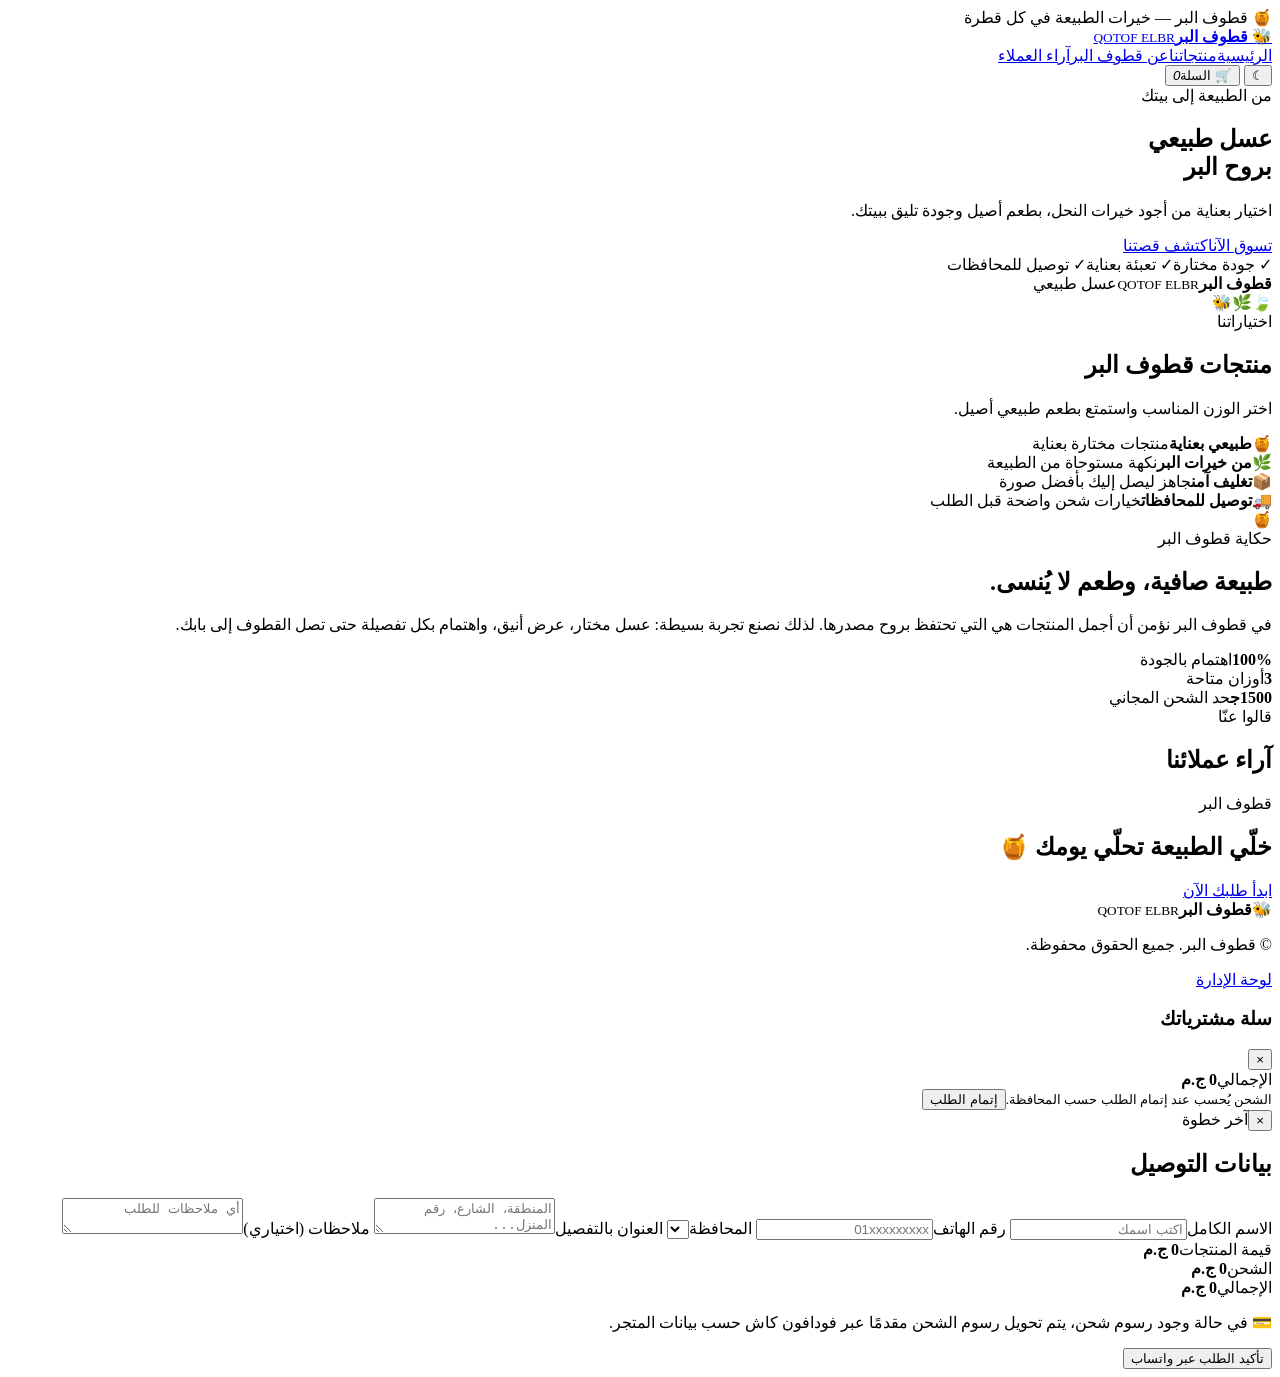
==== index.html @ bb35752a "Create index.html" ====
<!DOCTYPE html>
<html lang="ar" dir="rtl">
<head>
  <meta charset="UTF-8">
  <meta name="viewport" content="width=device-width, initial-scale=1.0">
  <meta name="description" content="قطوف البر - عسل طبيعي ومنتجات النحل">
  <title>قطوف البر | Qotof Elbr</title>
  <link rel="preconnect" href="https://fonts.googleapis.com">
  <link rel="preconnect" href="https://fonts.gstatic.com" crossorigin>
  <link href="https://fonts.googleapis.com/css2?family=Cairo:wght@400;500;600;700;800&family=Playfair+Display:wght@600;700&display=swap" rel="stylesheet">
  <link rel="stylesheet" href="style.css">
</head>
<body>
  <div class="announcement">🍯 قطوف البر — خيرات الطبيعة في كل قطرة</div>

  <header class="header" id="top">
    <div class="container nav">
      <a class="brand" href="#top">
        <span class="brand-mark">🐝</span>
        <span><b>قطوف البر</b><small>QOTOF ELBR</small></span>
      </a>
      <nav class="desktop-nav">
        <a href="#home">الرئيسية</a><a href="#products">منتجاتنا</a><a href="#about">عن قطوف البر</a><a href="#reviews">آراء العملاء</a>
      </nav>
      <div class="nav-actions">
        <button class="icon-btn" id="themeBtn" aria-label="الوضع الليلي">☾</button>
        <button class="cart-btn" id="cartBtn">🛒 <span>السلة</span><em id="cartCount">0</em></button>
      </div>
    </div>
  </header>

  <main>
    <section class="hero" id="home">
      <div class="hero-bg"></div>
      <div class="container hero-content">
        <div class="hero-copy">
          <span class="eyebrow">من الطبيعة إلى بيتك</span>
          <h1>عسل طبيعي<br><strong>بروح البر</strong></h1>
          <p>اختيار بعناية من أجود خيرات النحل، بطعم أصيل وجودة تليق ببيتك.</p>
          <div class="hero-buttons"><a class="btn primary" href="#products">تسوق الآن</a><a class="btn ghost" href="#about">اكتشف قصتنا</a></div>
          <div class="trust-row"><span>✓ جودة مختارة</span><span>✓ تعبئة بعناية</span><span>✓ توصيل للمحافظات</span></div>
        </div>
        <div class="hero-jar" aria-hidden="true">
          <div class="honey-glow"></div><div class="jar"><div class="jar-lid"></div><div class="jar-label"><b>قطوف البر</b><small>QOTOF ELBR</small><span>عسل طبيعي</span></div></div>
          <span class="leaf l1">🍃</span><span class="leaf l2">🌿</span><span class="bee">🐝</span>
        </div>
      </div>
    </section>

    <section class="section" id="products">
      <div class="container">
        <div class="section-head"><div><span class="eyebrow">اختياراتنا</span><h2>منتجات قطوف البر</h2></div><p>اختر الوزن المناسب واستمتع بطعم طبيعي أصيل.</p></div>
        <div class="filters" id="filters"></div>
        <div class="product-grid" id="productGrid"></div>
      </div>
    </section>

    <section class="feature-band">
      <div class="container features">
        <div><b>🍯</b><strong>طبيعي بعناية</strong><span>منتجات مختارة بعناية</span></div>
        <div><b>🌿</b><strong>من خيرات البر</strong><span>نكهة مستوحاة من الطبيعة</span></div>
        <div><b>📦</b><strong>تغليف آمن</strong><span>جاهز ليصل إليك بأفضل صورة</span></div>
        <div><b>🚚</b><strong>توصيل للمحافظات</strong><span>خيارات شحن واضحة قبل الطلب</span></div>
      </div>
    </section>

    <section class="section about" id="about">
      <div class="container about-grid">
        <div class="about-art"><div class="ring"></div><div class="about-honey">🍯</div></div>
        <div><span class="eyebrow">حكاية قطوف البر</span><h2>طبيعة صافية، وطعم لا يُنسى.</h2><p>في قطوف البر نؤمن أن أجمل المنتجات هي التي تحتفظ بروح مصدرها. لذلك نصنع تجربة بسيطة: عسل مختار، عرض أنيق، واهتمام بكل تفصيلة حتى تصل القطوف إلى بابك.</p><div class="stats"><div><b>100%</b><span>اهتمام بالجودة</span></div><div><b>3</b><span>أوزان متاحة</span></div><div><b>1500ج</b><span>حد الشحن المجاني</span></div></div></div>
      </div>
    </section>

    <section class="section reviews" id="reviews">
      <div class="container"><div class="section-head center"><div><span class="eyebrow">قالوا عنّا</span><h2>آراء عملائنا</h2></div></div>
        <div class="review-grid" id="reviewGrid"></div>
      </div>
    </section>

    <section class="cta"><div class="container"><span>قطوف البر</span><h2>خلّي الطبيعة تحلّي يومك 🍯</h2><a class="btn light" href="#products">ابدأ طلبك الآن</a></div></section>
  </main>

  <footer><div class="container footer"><div class="brand"><span class="brand-mark">🐝</span><span><b>قطوف البر</b><small>QOTOF ELBR</small></span></div><p>© <span id="year"></span> قطوف البر. جميع الحقوق محفوظة.</p><a href="admin.html">لوحة الإدارة</a></div></footer>

  <aside class="cart-drawer" id="cartDrawer">
    <div class="drawer-head"><h3>سلة مشترياتك</h3><button id="closeCart">×</button></div>
    <div class="cart-items" id="cartItems"></div>
    <div class="cart-summary"><div><span>الإجمالي</span><b id="subtotal">0 ج.م</b></div><small>الشحن يُحسب عند إتمام الطلب حسب المحافظة.</small><button class="btn primary full" id="checkoutBtn">إتمام الطلب</button></div>
  </aside>
  <div class="overlay" id="overlay"></div>

  <div class="modal" id="checkoutModal">
    <div class="modal-box"><button class="modal-close" id="closeModal">×</button><span class="eyebrow">آخر خطوة</span><h2>بيانات التوصيل</h2>
      <form id="checkoutForm">
        <label>الاسم الكامل<input name="name" required placeholder="اكتب اسمك"></label>
        <label>رقم الهاتف<input name="phone" required inputmode="tel" placeholder="01xxxxxxxxx"></label>
        <label>المحافظة<select name="governorate" id="governorate" required></select></label>
        <label>العنوان بالتفصيل<textarea name="address" required placeholder="المنطقة، الشارع، رقم المنزل..."></textarea></label>
        <label>ملاحظات (اختياري)<textarea name="notes" placeholder="أي ملاحظات للطلب"></textarea></label>
        <div class="checkout-box"><div><span>قيمة المنتجات</span><b id="checkoutSubtotal">0 ج.م</b></div><div><span>الشحن</span><b id="shippingCost">0 ج.م</b></div><div class="total"><span>الإجمالي</span><b id="checkoutTotal">0 ج.م</b></div></div>
        <p class="payment-note">💳 في حالة وجود رسوم شحن، يتم تحويل رسوم الشحن مقدمًا عبر فودافون كاش حسب بيانات المتجر.</p>
        <button class="btn primary full" type="submit">تأكيد الطلب عبر واتساب</button>
      </form>
    </div>
  </div>

  <div class="toast" id="toast"></div>
  <script src="script.js"></script>
</body>
</html>
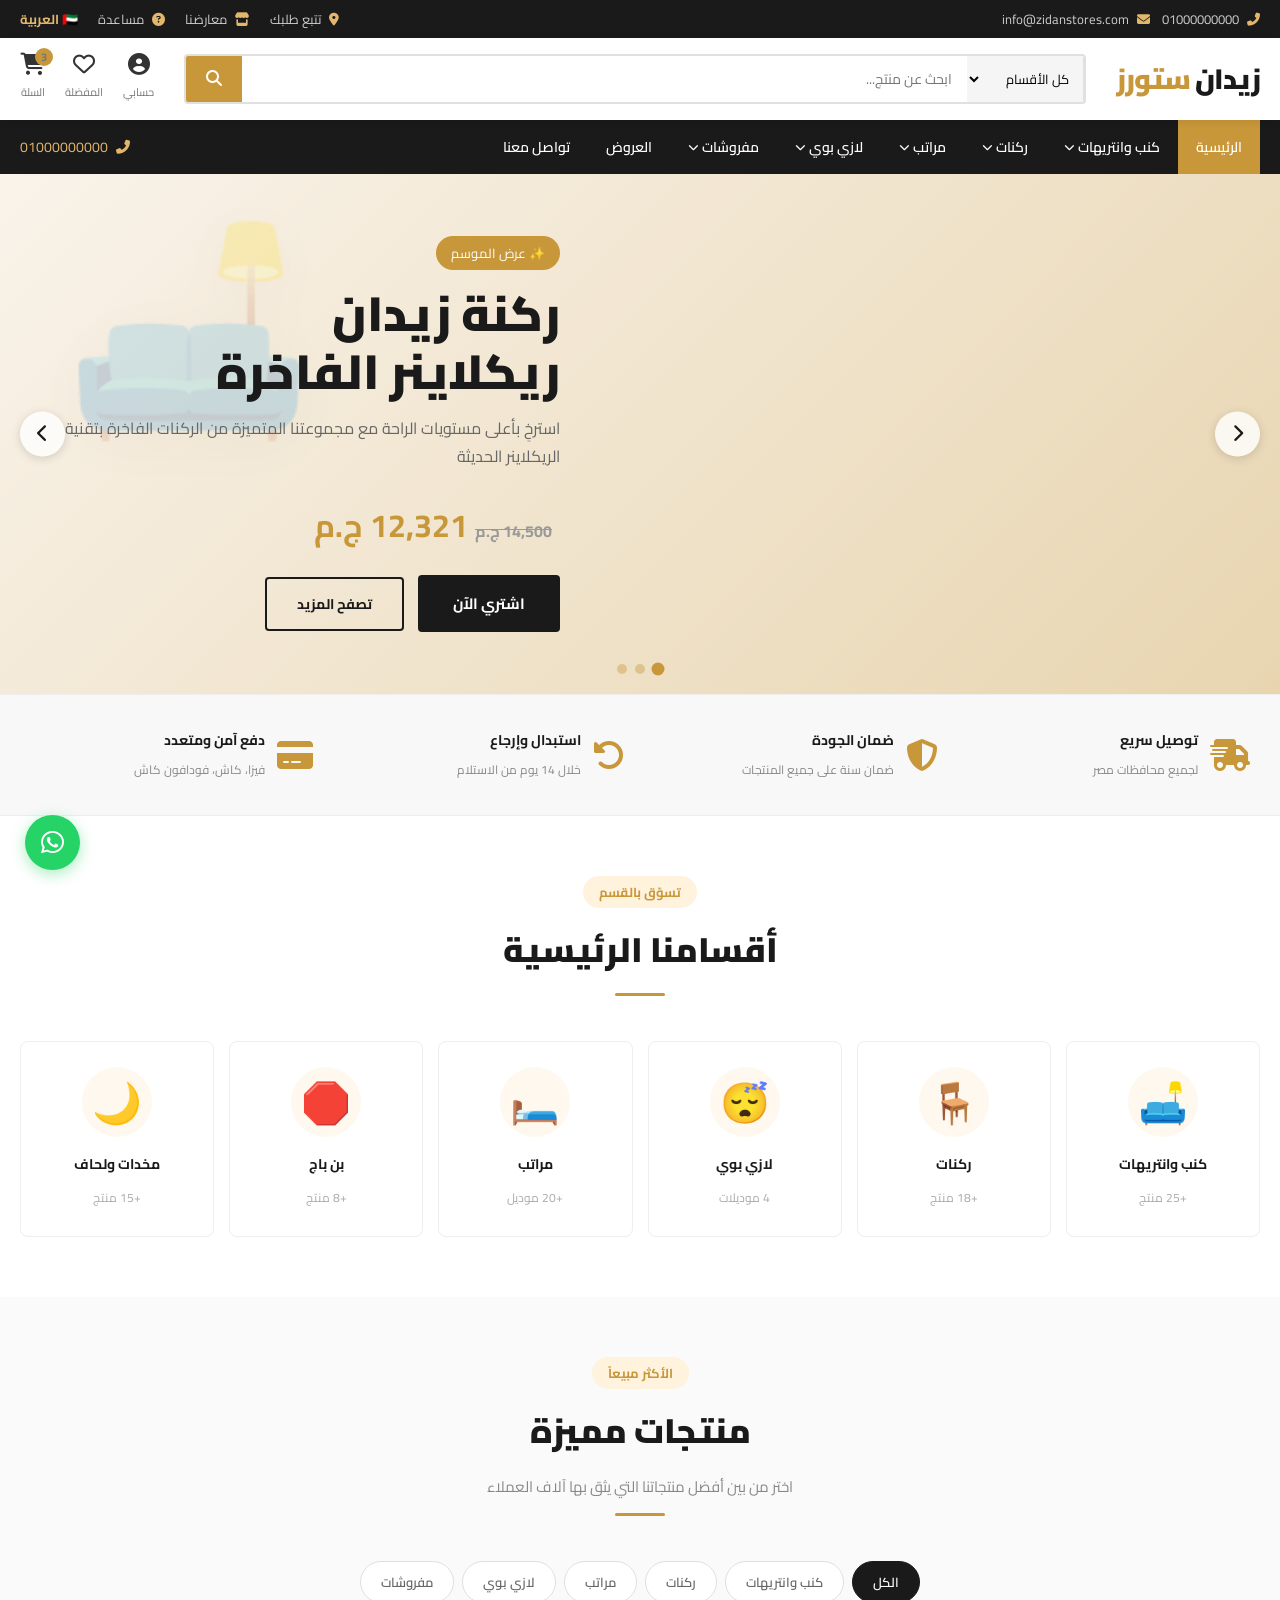
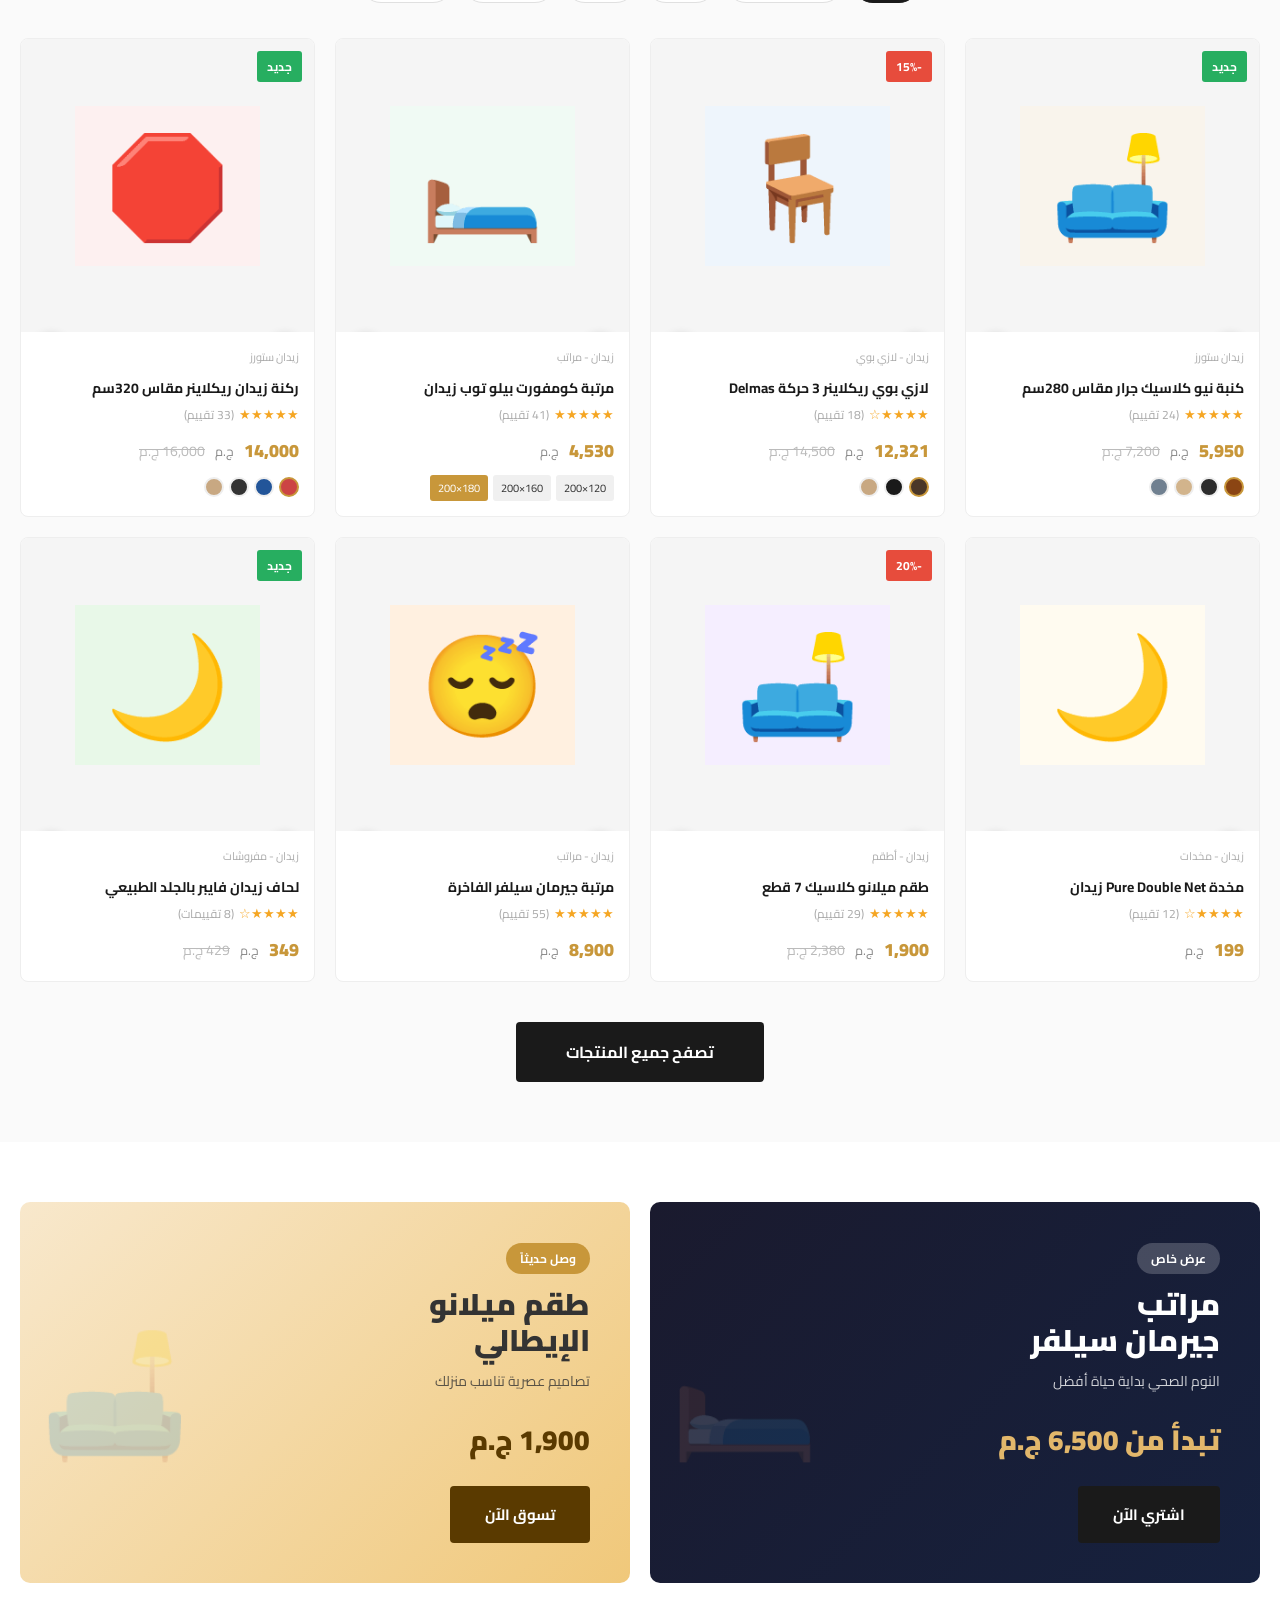
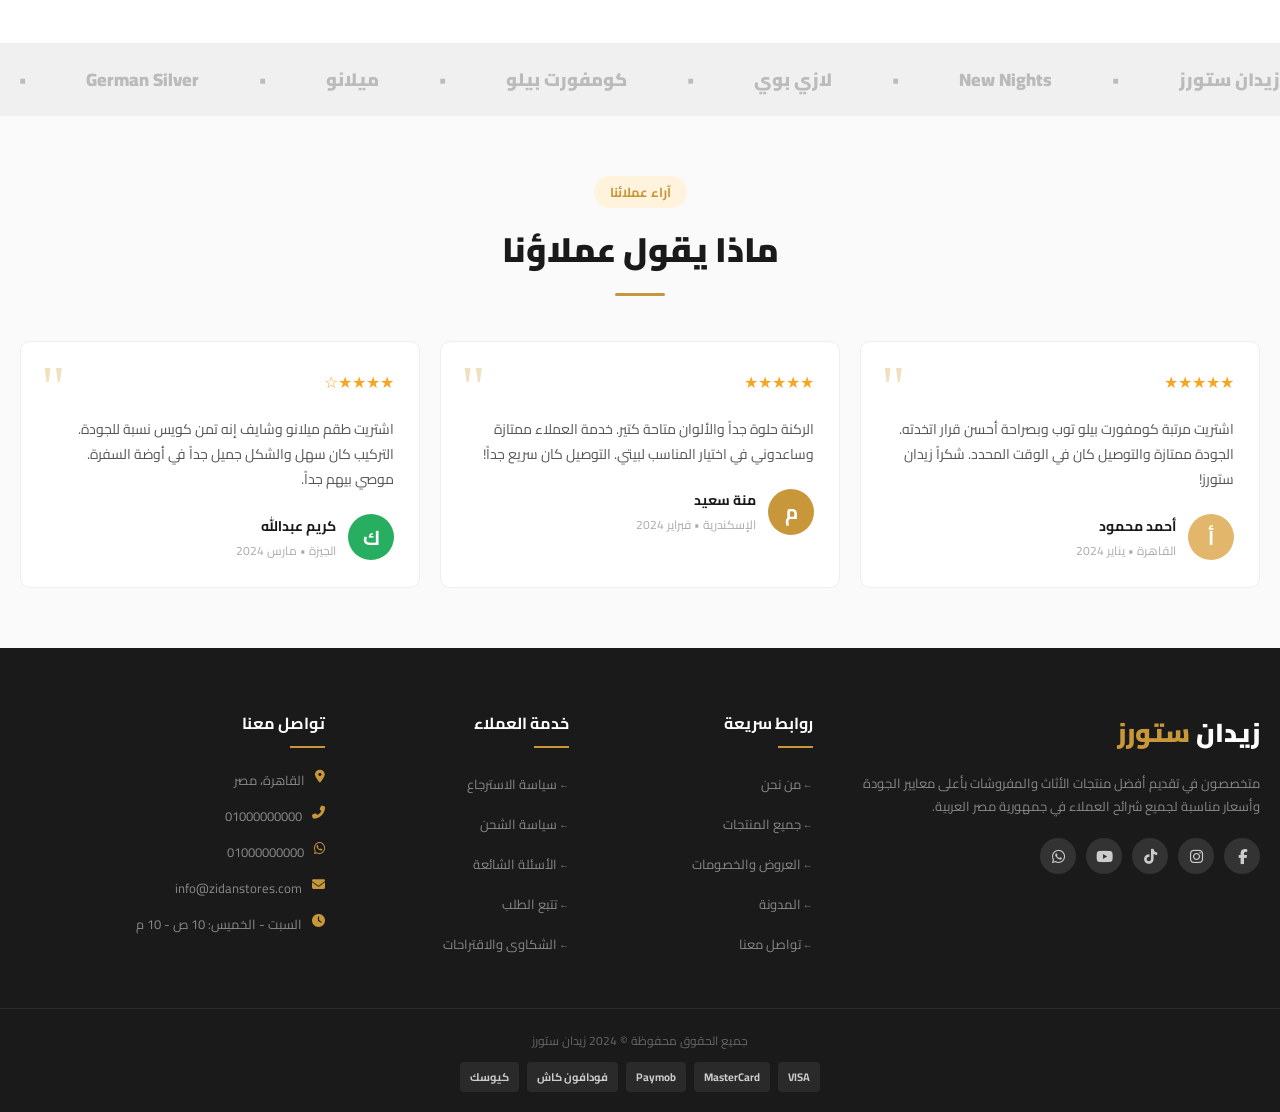
==== commit 1ef3d703: "Update print statement from 'Hello' to 'Goodbye'" ====
--- a/index.html
+++ b/index.html
@@ -3,108 +3,1111 @@
 <head>
   <meta charset="UTF-8">
   <meta name="viewport" content="width=device-width, initial-scale=1.0">
-  <meta name="description" content="قطوف البر - عسل طبيعي ومنتجات النحل">
-  <title>قطوف البر | Qotof Elbr</title>
+  <title>زيدان ستورز | أثاث ومفروشات</title>
   <link rel="preconnect" href="https://fonts.googleapis.com">
-  <link rel="preconnect" href="https://fonts.gstatic.com" crossorigin>
-  <link href="https://fonts.googleapis.com/css2?family=Cairo:wght@400;500;600;700;800&family=Playfair+Display:wght@600;700&display=swap" rel="stylesheet">
-  <link rel="stylesheet" href="style.css">
+  <link href="https://fonts.googleapis.com/css2?family=Cairo:wght@300;400;600;700;900&display=swap" rel="stylesheet">
+  <link rel="stylesheet" href="https://cdnjs.cloudflare.com/ajax/libs/font-awesome/6.4.0/css/all.min.css">
+  <style>
+    *, *::before, *::after { box-sizing: border-box; margin: 0; padding: 0; }
+    body { font-family: 'Cairo', sans-serif; background: #fff; color: #333; direction: rtl; }
+    a { text-decoration: none; color: inherit; }
+    img { max-width: 100%; }
+
+    /* ===== TOP BAR ===== */
+    .top-bar {
+      background: #1a1a1a;
+      color: #ccc;
+      font-size: 13px;
+      padding: 7px 0;
+    }
+    .top-bar .container {
+      max-width: 1280px; margin: 0 auto; padding: 0 20px;
+      display: flex; justify-content: space-between; align-items: center;
+    }
+    .top-bar i { margin-left: 5px; color: #e2b76b; }
+    .top-bar a { color: #ccc; }
+    .top-bar a:hover { color: #e2b76b; }
+    .top-bar-right { display: flex; gap: 20px; align-items: center; }
+
+    /* ===== HEADER ===== */
+    header {
+      background: #fff;
+      box-shadow: 0 2px 8px rgba(0,0,0,0.08);
+      position: sticky; top: 0; z-index: 1000;
+    }
+    .header-inner {
+      max-width: 1280px; margin: 0 auto; padding: 15px 20px;
+      display: flex; align-items: center; gap: 30px;
+    }
+    .logo { flex-shrink: 0; }
+    .logo h1 {
+      font-size: 28px; font-weight: 900; color: #1a1a1a;
+      letter-spacing: -1px;
+    }
+    .logo span { color: #c8973a; }
+    .search-bar { flex: 1; }
+    .search-bar form {
+      display: flex; border: 2px solid #e0e0e0; border-radius: 4px; overflow: hidden;
+    }
+    .search-bar input {
+      flex: 1; padding: 10px 15px; font-family: 'Cairo', sans-serif;
+      font-size: 14px; border: none; outline: none;
+    }
+    .search-bar select {
+      padding: 10px; border: none; border-right: 1px solid #e0e0e0;
+      background: #f5f5f5; font-family: 'Cairo', sans-serif; font-size: 13px;
+      cursor: pointer; outline: none;
+    }
+    .search-bar button {
+      background: #c8973a; color: #fff; border: none; padding: 10px 20px;
+      cursor: pointer; font-size: 16px;
+    }
+    .header-actions { display: flex; gap: 20px; align-items: center; flex-shrink: 0; }
+    .header-action { text-align: center; cursor: pointer; position: relative; }
+    .header-action i { font-size: 22px; color: #333; display: block; }
+    .header-action span { font-size: 11px; color: #777; }
+    .cart-badge {
+      position: absolute; top: -5px; right: -8px;
+      background: #c8973a; color: #fff;
+      width: 18px; height: 18px; border-radius: 50%;
+      font-size: 10px; font-weight: 700;
+      display: flex; align-items: center; justify-content: center;
+    }
+
+    /* ===== NAV ===== */
+    nav {
+      background: #1a1a1a;
+    }
+    .nav-inner {
+      max-width: 1280px; margin: 0 auto; padding: 0 20px;
+      display: flex; align-items: center;
+    }
+    nav ul { list-style: none; display: flex; }
+    nav ul li { position: relative; }
+    nav ul li a {
+      display: block; padding: 14px 18px; color: #fff;
+      font-size: 14px; font-weight: 600; white-space: nowrap;
+      transition: background 0.2s;
+    }
+    nav ul li a:hover, nav ul li.active a { background: #c8973a; }
+    nav ul li .dropdown {
+      display: none; position: absolute; top: 100%; right: 0;
+      background: #fff; min-width: 200px;
+      box-shadow: 0 5px 20px rgba(0,0,0,0.12); z-index: 100;
+    }
+    nav ul li:hover .dropdown { display: block; }
+    nav ul li .dropdown li a {
+      color: #333; padding: 10px 18px; font-weight: 500;
+      border-bottom: 1px solid #f0f0f0;
+    }
+    nav ul li .dropdown li a:hover { background: #fff8ee; color: #c8973a; }
+    .nav-phone { margin-right: auto; color: #e2b76b; display: flex; align-items: center; gap: 8px; font-size: 14px; }
+
+    /* ===== HERO SLIDER ===== */
+    .hero-slider { position: relative; overflow: hidden; }
+    .slide {
+      display: none;
+      position: relative; min-height: 520px;
+      align-items: center; justify-content: flex-end;
+      padding: 60px;
+    }
+    .slide.active { display: flex; }
+    .slide-1 { background: linear-gradient(135deg, #f9f3ea 0%, #e8d5b0 100%); }
+    .slide-2 { background: linear-gradient(135deg, #e8f0f9 0%, #c5d8f0 100%); }
+    .slide-3 { background: linear-gradient(135deg, #f0ece8 0%, #e0d0c0 100%); }
+    .slide-content { max-width: 500px; z-index: 2; }
+    .slide-badge {
+      display: inline-block; background: #c8973a; color: #fff;
+      padding: 5px 15px; border-radius: 20px; font-size: 13px; margin-bottom: 15px;
+    }
+    .slide-content h2 { font-size: 48px; font-weight: 900; line-height: 1.2; margin-bottom: 15px; color: #1a1a1a; }
+    .slide-content p { font-size: 16px; color: #666; margin-bottom: 25px; line-height: 1.7; }
+    .slide-price { font-size: 32px; font-weight: 700; color: #c8973a; margin-bottom: 20px; }
+    .slide-price small { font-size: 16px; color: #999; margin-right: 8px; text-decoration: line-through; }
+    .btn-primary {
+      display: inline-block; background: #1a1a1a; color: #fff;
+      padding: 14px 35px; font-family: 'Cairo', sans-serif;
+      font-size: 15px; font-weight: 700; border-radius: 4px;
+      transition: background 0.2s; cursor: pointer; border: none;
+    }
+    .btn-primary:hover { background: #c8973a; }
+    .btn-outline {
+      display: inline-block; border: 2px solid #1a1a1a; color: #1a1a1a;
+      padding: 12px 30px; font-family: 'Cairo', sans-serif;
+      font-size: 14px; font-weight: 700; border-radius: 4px;
+      transition: all 0.2s; margin-right: 10px;
+    }
+    .btn-outline:hover { background: #1a1a1a; color: #fff; }
+    .slide-img {
+      position: absolute; left: 5%; bottom: 0;
+      height: 90%; object-fit: contain;
+      filter: drop-shadow(0 10px 30px rgba(0,0,0,0.15));
+    }
+    .slider-dots {
+      position: absolute; bottom: 20px; left: 50%;
+      transform: translateX(-50%); display: flex; gap: 8px;
+    }
+    .dot {
+      width: 10px; height: 10px; border-radius: 50%;
+      background: rgba(200,151,58,0.4); cursor: pointer; transition: 0.2s;
+    }
+    .dot.active { background: #c8973a; transform: scale(1.3); }
+    .slider-arrow {
+      position: absolute; top: 50%; transform: translateY(-50%);
+      background: rgba(255,255,255,0.8); border: none; width: 45px; height: 45px;
+      border-radius: 50%; cursor: pointer; font-size: 18px; color: #1a1a1a;
+      box-shadow: 0 2px 10px rgba(0,0,0,0.15); transition: 0.2s; z-index: 10;
+    }
+    .slider-arrow:hover { background: #c8973a; color: #fff; }
+    .slider-prev { right: 20px; }
+    .slider-next { left: 20px; }
+
+    /* ===== FEATURES BAR ===== */
+    .features-bar { background: #f8f8f8; border-top: 1px solid #eee; border-bottom: 1px solid #eee; }
+    .features-inner {
+      max-width: 1280px; margin: 0 auto; padding: 20px;
+      display: grid; grid-template-columns: repeat(4, 1fr); gap: 10px;
+    }
+    .feature-item { display: flex; align-items: center; gap: 12px; padding: 10px; }
+    .feature-icon { font-size: 32px; color: #c8973a; }
+    .feature-text strong { display: block; font-size: 14px; color: #1a1a1a; }
+    .feature-text span { font-size: 12px; color: #888; }
+
+    /* ===== SECTION ===== */
+    .section { padding: 60px 0; }
+    .section-alt { background: #fafafa; }
+    .container { max-width: 1280px; margin: 0 auto; padding: 0 20px; }
+    .section-title { text-align: center; margin-bottom: 45px; }
+    .section-title .tag {
+      display: inline-block; background: #fff3dd; color: #c8973a;
+      padding: 4px 16px; border-radius: 20px; font-size: 13px;
+      font-weight: 700; margin-bottom: 10px;
+    }
+    .section-title h2 { font-size: 34px; font-weight: 900; color: #1a1a1a; margin-bottom: 10px; }
+    .section-title p { font-size: 15px; color: #888; max-width: 500px; margin: 0 auto; }
+    .section-divider {
+      width: 50px; height: 3px; background: #c8973a;
+      margin: 12px auto 0; border-radius: 2px;
+    }
+
+    /* ===== CATEGORIES ===== */
+    .cats-grid {
+      display: grid;
+      grid-template-columns: repeat(6, 1fr);
+      gap: 15px;
+    }
+    .cat-card {
+      background: #fff; border: 1px solid #eee; border-radius: 8px;
+      padding: 25px 15px; text-align: center; cursor: pointer;
+      transition: all 0.25s; position: relative; overflow: hidden;
+    }
+    .cat-card::before {
+      content: ''; position: absolute; bottom: 0; left: 0; right: 0;
+      height: 3px; background: #c8973a; transform: scaleX(0); transition: 0.3s;
+    }
+    .cat-card:hover { box-shadow: 0 5px 20px rgba(0,0,0,0.1); transform: translateY(-3px); }
+    .cat-card:hover::before { transform: scaleX(1); }
+    .cat-icon {
+      font-size: 40px; margin-bottom: 12px;
+      width: 70px; height: 70px; border-radius: 50%;
+      background: #fff8ee; display: flex; align-items: center;
+      justify-content: center; margin: 0 auto 14px;
+    }
+    .cat-card h3 { font-size: 14px; font-weight: 700; color: #1a1a1a; margin-bottom: 4px; }
+    .cat-card span { font-size: 12px; color: #aaa; }
+
+    /* ===== PRODUCTS GRID ===== */
+    .products-grid { display: grid; grid-template-columns: repeat(4, 1fr); gap: 20px; }
+    .product-card {
+      background: #fff; border: 1px solid #eee; border-radius: 8px;
+      overflow: hidden; transition: box-shadow 0.25s; position: relative;
+    }
+    .product-card:hover { box-shadow: 0 8px 25px rgba(0,0,0,0.1); }
+    .product-img {
+      position: relative; background: #f5f5f5; overflow: hidden;
+      aspect-ratio: 1; display: flex; align-items: center; justify-content: center;
+    }
+    .product-img img { width: 100%; height: 100%; object-fit: cover; transition: transform 0.4s; }
+    .product-card:hover .product-img img { transform: scale(1.05); }
+    .product-actions {
+      position: absolute; bottom: -50px; left: 0; right: 0;
+      display: flex; justify-content: center; gap: 8px; padding: 10px;
+      transition: bottom 0.3s;
+    }
+    .product-card:hover .product-actions { bottom: 0; }
+    .action-btn {
+      background: #fff; border: none; width: 38px; height: 38px;
+      border-radius: 50%; cursor: pointer; font-size: 14px; color: #333;
+      box-shadow: 0 2px 8px rgba(0,0,0,0.15); transition: 0.2s;
+      display: flex; align-items: center; justify-content: center;
+    }
+    .action-btn:hover { background: #c8973a; color: #fff; }
+    .add-to-cart-btn {
+      background: #1a1a1a; color: #fff; border: none; border-radius: 4px;
+      padding: 8px 20px; font-family: 'Cairo', sans-serif; font-size: 13px;
+      font-weight: 600; cursor: pointer; flex: 1; max-width: 180px;
+      transition: background 0.2s;
+    }
+    .add-to-cart-btn:hover { background: #c8973a; }
+    .badge {
+      position: absolute; top: 12px; right: 12px;
+      padding: 4px 10px; border-radius: 3px; font-size: 12px; font-weight: 700; z-index: 1;
+    }
+    .badge-sale { background: #e74c3c; color: #fff; }
+    .badge-new { background: #27ae60; color: #fff; }
+    .product-info { padding: 15px; }
+    .product-brand { font-size: 11px; color: #aaa; text-transform: uppercase; margin-bottom: 5px; }
+    .product-name { font-size: 14px; font-weight: 700; color: #1a1a1a; margin-bottom: 8px; line-height: 1.5; }
+    .product-name:hover { color: #c8973a; }
+    .product-rating { display: flex; align-items: center; gap: 5px; margin-bottom: 8px; }
+    .stars { color: #f5a623; font-size: 13px; }
+    .review-count { font-size: 12px; color: #aaa; }
+    .product-price { display: flex; align-items: center; gap: 10px; }
+    .price-current { font-size: 18px; font-weight: 900; color: #c8973a; }
+    .price-old { font-size: 14px; color: #bbb; text-decoration: line-through; }
+    .price-egp { font-size: 13px; color: #888; }
+    .product-swatches { display: flex; gap: 5px; margin-top: 10px; }
+    .swatch {
+      width: 20px; height: 20px; border-radius: 50%; border: 2px solid #eee;
+      cursor: pointer; transition: border-color 0.2s;
+    }
+    .swatch:hover, .swatch.active { border-color: #c8973a; }
+
+    /* ===== FILTER TABS ===== */
+    .filter-tabs { display: flex; justify-content: center; gap: 8px; margin-bottom: 35px; flex-wrap: wrap; }
+    .filter-tab {
+      padding: 8px 20px; border: 1px solid #e0e0e0; border-radius: 25px;
+      font-family: 'Cairo', sans-serif; font-size: 13px; font-weight: 600;
+      cursor: pointer; background: #fff; color: #666; transition: all 0.2s;
+    }
+    .filter-tab:hover, .filter-tab.active { background: #1a1a1a; color: #fff; border-color: #1a1a1a; }
+
+    /* ===== PROMO BANNERS ===== */
+    .promo-grid { display: grid; grid-template-columns: 1fr 1fr; gap: 20px; }
+    .promo-banner {
+      border-radius: 10px; overflow: hidden; position: relative;
+      min-height: 260px; display: flex; align-items: center; padding: 40px;
+      cursor: pointer;
+    }
+    .promo-1 { background: linear-gradient(135deg, #1a1a2e 0%, #16213e 100%); color: #fff; }
+    .promo-2 { background: linear-gradient(135deg, #f8e8cc 0%, #f0c87a 100%); }
+    .promo-badge {
+      background: #c8973a; color: #fff;
+      display: inline-block; padding: 4px 14px; border-radius: 20px;
+      font-size: 12px; font-weight: 700; margin-bottom: 12px;
+    }
+    .promo-1 .promo-badge { background: rgba(255,255,255,0.2); }
+    .promo-banner h3 { font-size: 30px; font-weight: 900; margin-bottom: 10px; line-height: 1.2; }
+    .promo-banner p { font-size: 14px; opacity: 0.8; margin-bottom: 20px; }
+    .promo-price { font-size: 28px; font-weight: 900; color: #c8973a; margin-bottom: 20px; }
+    .promo-1 .promo-price { color: #e2b76b; }
+    .promo-img {
+      position: absolute; left: 20px; bottom: 0;
+      height: 85%; object-fit: contain;
+      filter: drop-shadow(0 5px 15px rgba(0,0,0,0.2));
+    }
+
+    /* ===== MARQUEE ===== */
+    .brand-bar { background: #f0f0f0; padding: 20px 0; overflow: hidden; }
+    .brand-track { display: flex; gap: 60px; animation: scroll 20s linear infinite; }
+    .brand-item { font-size: 18px; font-weight: 900; color: #bbb; white-space: nowrap; }
+    @keyframes scroll { from { transform: translateX(0); } to { transform: translateX(-50%); } }
+
+    /* ===== TESTIMONIALS ===== */
+    .testi-grid { display: grid; grid-template-columns: repeat(3, 1fr); gap: 20px; }
+    .testi-card {
+      background: #fff; border: 1px solid #eee; border-radius: 10px;
+      padding: 25px; position: relative;
+    }
+    .testi-card::before {
+      content: '"'; font-size: 60px; line-height: 1; color: #f0e0c0;
+      position: absolute; top: 15px; left: 20px; font-family: serif;
+    }
+    .testi-text { font-size: 14px; color: #555; line-height: 1.8; margin-bottom: 20px; margin-top: 20px; }
+    .testi-author { display: flex; align-items: center; gap: 12px; }
+    .testi-avatar {
+      width: 46px; height: 46px; border-radius: 50%;
+      background: #e2b76b; display: flex; align-items: center;
+      justify-content: center; font-size: 20px; font-weight: 700; color: #fff;
+    }
+    .testi-name { font-size: 14px; font-weight: 700; color: #1a1a1a; }
+    .testi-date { font-size: 12px; color: #aaa; }
+
+    /* ===== FOOTER ===== */
+    footer { background: #1a1a1a; color: #ccc; padding: 60px 0 0; }
+    .footer-grid {
+      display: grid; grid-template-columns: 2fr 1fr 1fr 1.5fr; gap: 40px;
+      max-width: 1280px; margin: 0 auto; padding: 0 20px 40px;
+    }
+    .footer-logo h2 { font-size: 26px; font-weight: 900; color: #fff; margin-bottom: 15px; }
+    .footer-logo span { color: #c8973a; }
+    .footer-logo p { font-size: 13px; line-height: 1.8; color: #888; margin-bottom: 20px; }
+    .social-links { display: flex; gap: 10px; }
+    .social-link {
+      width: 36px; height: 36px; border-radius: 50%; background: #333;
+      display: flex; align-items: center; justify-content: center;
+      color: #ccc; font-size: 15px; transition: 0.2s;
+    }
+    .social-link:hover { background: #c8973a; color: #fff; }
+    footer h3 { font-size: 16px; font-weight: 700; color: #fff; margin-bottom: 20px; position: relative; padding-bottom: 10px; }
+    footer h3::after {
+      content: ''; position: absolute; bottom: 0; right: 0;
+      width: 35px; height: 2px; background: #c8973a;
+    }
+    footer ul { list-style: none; }
+    footer ul li { margin-bottom: 10px; }
+    footer ul li a { color: #888; font-size: 13px; transition: 0.2s; }
+    footer ul li a:hover { color: #c8973a; padding-right: 5px; }
+    footer ul li a::before { content: '← '; font-size: 10px; }
+    .footer-contact li { display: flex; gap: 10px; font-size: 13px; color: #888; margin-bottom: 12px; align-items: flex-start; }
+    .footer-contact li i { color: #c8973a; margin-top: 2px; }
+    .footer-contact li::before { display: none; }
+    .footer-bottom {
+      border-top: 1px solid #2a2a2a; padding: 20px;
+      text-align: center; font-size: 12px; color: #666;
+      max-width: 1280px; margin: 0 auto;
+    }
+    .payment-icons { display: flex; gap: 8px; justify-content: center; margin-top: 10px; }
+    .payment-icon {
+      background: #2a2a2a; border-radius: 4px; padding: 5px 10px;
+      font-size: 11px; font-weight: 700; color: #ccc;
+    }
+
+    /* ===== WHATSAPP BTN ===== */
+    .whatsapp-float {
+      position: fixed; bottom: 30px; left: 25px;
+      background: #25d366; color: #fff; width: 55px; height: 55px;
+      border-radius: 50%; display: flex; align-items: center; justify-content: center;
+      font-size: 26px; box-shadow: 0 4px 15px rgba(37,211,102,0.4);
+      z-index: 999; animation: pulse 2s infinite;
+    }
+    @keyframes pulse { 0%,100% { box-shadow: 0 4px 15px rgba(37,211,102,0.4); } 50% { box-shadow: 0 4px 25px rgba(37,211,102,0.7); } }
+
+    /* ===== RESPONSIVE ===== */
+    @media (max-width: 900px) {
+      .cats-grid { grid-template-columns: repeat(3, 1fr); }
+      .products-grid { grid-template-columns: repeat(2, 1fr); }
+      .promo-grid { grid-template-columns: 1fr; }
+      .features-inner { grid-template-columns: repeat(2, 1fr); }
+      .testi-grid { grid-template-columns: 1fr; }
+      .footer-grid { grid-template-columns: 1fr 1fr; }
+      .slide-content h2 { font-size: 30px; }
+      .slide-img { display: none; }
+      nav ul li a { padding: 12px 10px; font-size: 13px; }
+    }
+  </style>
 </head>
 <body>
-  <div class="announcement">🍯 قطوف البر — خيرات الطبيعة في كل قطرة</div>
-
-  <header class="header" id="top">
-    <div class="container nav">
-      <a class="brand" href="#top">
-        <span class="brand-mark">🐝</span>
-        <span><b>قطوف البر</b><small>QOTOF ELBR</small></span>
+
+<!-- TOP BAR -->
+<div class="top-bar">
+  <div class="container">
+    <div>
+      <i class="fas fa-phone-alt"></i> 01000000000 &nbsp;&nbsp;
+      <i class="fas fa-envelope"></i> info@zidanstores.com
+    </div>
+    <div class="top-bar-right">
+      <a href="#"><i class="fas fa-map-marker-alt"></i> تتبع طلبك</a>
+      <a href="#"><i class="fas fa-store"></i> معارضنا</a>
+      <a href="#"><i class="fas fa-question-circle"></i> مساعدة</a>
+      <a href="#" style="color:#e2b76b;font-weight:700;">🇦🇪 العربية</a>
+    </div>
+  </div>
+</div>
+
+<!-- HEADER -->
+<header>
+  <div class="header-inner">
+    <div class="logo">
+      <a href="index.html">
+        <h1>زيدان <span>ستورز</span></h1>
       </a>
-      <nav class="desktop-nav">
-        <a href="#home">الرئيسية</a><a href="#products">منتجاتنا</a><a href="#about">عن قطوف البر</a><a href="#reviews">آراء العملاء</a>
-      </nav>
-      <div class="nav-actions">
-        <button class="icon-btn" id="themeBtn" aria-label="الوضع الليلي">☾</button>
-        <button class="cart-btn" id="cartBtn">🛒 <span>السلة</span><em id="cartCount">0</em></button>
-      </div>
-    </div>
-  </header>
-
-  <main>
-    <section class="hero" id="home">
-      <div class="hero-bg"></div>
-      <div class="container hero-content">
-        <div class="hero-copy">
-          <span class="eyebrow">من الطبيعة إلى بيتك</span>
-          <h1>عسل طبيعي<br><strong>بروح البر</strong></h1>
-          <p>اختيار بعناية من أجود خيرات النحل، بطعم أصيل وجودة تليق ببيتك.</p>
-          <div class="hero-buttons"><a class="btn primary" href="#products">تسوق الآن</a><a class="btn ghost" href="#about">اكتشف قصتنا</a></div>
-          <div class="trust-row"><span>✓ جودة مختارة</span><span>✓ تعبئة بعناية</span><span>✓ توصيل للمحافظات</span></div>
-        </div>
-        <div class="hero-jar" aria-hidden="true">
-          <div class="honey-glow"></div><div class="jar"><div class="jar-lid"></div><div class="jar-label"><b>قطوف البر</b><small>QOTOF ELBR</small><span>عسل طبيعي</span></div></div>
-          <span class="leaf l1">🍃</span><span class="leaf l2">🌿</span><span class="bee">🐝</span>
-        </div>
-      </div>
-    </section>
-
-    <section class="section" id="products">
-      <div class="container">
-        <div class="section-head"><div><span class="eyebrow">اختياراتنا</span><h2>منتجات قطوف البر</h2></div><p>اختر الوزن المناسب واستمتع بطعم طبيعي أصيل.</p></div>
-        <div class="filters" id="filters"></div>
-        <div class="product-grid" id="productGrid"></div>
-      </div>
-    </section>
-
-    <section class="feature-band">
-      <div class="container features">
-        <div><b>🍯</b><strong>طبيعي بعناية</strong><span>منتجات مختارة بعناية</span></div>
-        <div><b>🌿</b><strong>من خيرات البر</strong><span>نكهة مستوحاة من الطبيعة</span></div>
-        <div><b>📦</b><strong>تغليف آمن</strong><span>جاهز ليصل إليك بأفضل صورة</span></div>
-        <div><b>🚚</b><strong>توصيل للمحافظات</strong><span>خيارات شحن واضحة قبل الطلب</span></div>
-      </div>
-    </section>
-
-    <section class="section about" id="about">
-      <div class="container about-grid">
-        <div class="about-art"><div class="ring"></div><div class="about-honey">🍯</div></div>
-        <div><span class="eyebrow">حكاية قطوف البر</span><h2>طبيعة صافية، وطعم لا يُنسى.</h2><p>في قطوف البر نؤمن أن أجمل المنتجات هي التي تحتفظ بروح مصدرها. لذلك نصنع تجربة بسيطة: عسل مختار، عرض أنيق، واهتمام بكل تفصيلة حتى تصل القطوف إلى بابك.</p><div class="stats"><div><b>100%</b><span>اهتمام بالجودة</span></div><div><b>3</b><span>أوزان متاحة</span></div><div><b>1500ج</b><span>حد الشحن المجاني</span></div></div></div>
-      </div>
-    </section>
-
-    <section class="section reviews" id="reviews">
-      <div class="container"><div class="section-head center"><div><span class="eyebrow">قالوا عنّا</span><h2>آراء عملائنا</h2></div></div>
-        <div class="review-grid" id="reviewGrid"></div>
-      </div>
-    </section>
-
-    <section class="cta"><div class="container"><span>قطوف البر</span><h2>خلّي الطبيعة تحلّي يومك 🍯</h2><a class="btn light" href="#products">ابدأ طلبك الآن</a></div></section>
-  </main>
-
-  <footer><div class="container footer"><div class="brand"><span class="brand-mark">🐝</span><span><b>قطوف البر</b><small>QOTOF ELBR</small></span></div><p>© <span id="year"></span> قطوف البر. جميع الحقوق محفوظة.</p><a href="admin.html">لوحة الإدارة</a></div></footer>
-
-  <aside class="cart-drawer" id="cartDrawer">
-    <div class="drawer-head"><h3>سلة مشترياتك</h3><button id="closeCart">×</button></div>
-    <div class="cart-items" id="cartItems"></div>
-    <div class="cart-summary"><div><span>الإجمالي</span><b id="subtotal">0 ج.م</b></div><small>الشحن يُحسب عند إتمام الطلب حسب المحافظة.</small><button class="btn primary full" id="checkoutBtn">إتمام الطلب</button></div>
-  </aside>
-  <div class="overlay" id="overlay"></div>
-
-  <div class="modal" id="checkoutModal">
-    <div class="modal-box"><button class="modal-close" id="closeModal">×</button><span class="eyebrow">آخر خطوة</span><h2>بيانات التوصيل</h2>
-      <form id="checkoutForm">
-        <label>الاسم الكامل<input name="name" required placeholder="اكتب اسمك"></label>
-        <label>رقم الهاتف<input name="phone" required inputmode="tel" placeholder="01xxxxxxxxx"></label>
-        <label>المحافظة<select name="governorate" id="governorate" required></select></label>
-        <label>العنوان بالتفصيل<textarea name="address" required placeholder="المنطقة، الشارع، رقم المنزل..."></textarea></label>
-        <label>ملاحظات (اختياري)<textarea name="notes" placeholder="أي ملاحظات للطلب"></textarea></label>
-        <div class="checkout-box"><div><span>قيمة المنتجات</span><b id="checkoutSubtotal">0 ج.م</b></div><div><span>الشحن</span><b id="shippingCost">0 ج.م</b></div><div class="total"><span>الإجمالي</span><b id="checkoutTotal">0 ج.م</b></div></div>
-        <p class="payment-note">💳 في حالة وجود رسوم شحن، يتم تحويل رسوم الشحن مقدمًا عبر فودافون كاش حسب بيانات المتجر.</p>
-        <button class="btn primary full" type="submit">تأكيد الطلب عبر واتساب</button>
+    </div>
+    <div class="search-bar">
+      <form>
+        <select>
+          <option>كل الأقسام</option>
+          <option>كنب وانتريهات</option>
+          <option>مراتب</option>
+          <option>ركنات</option>
+          <option>لازي بوي</option>
+          <option>بن باج</option>
+          <option>مخدات ولحاف</option>
+        </select>
+        <input type="text" placeholder="ابحث عن منتج...">
+        <button type="submit"><i class="fas fa-search"></i></button>
       </form>
     </div>
-  </div>
-
-  <div class="toast" id="toast"></div>
-  <script src="script.js"></script>
+    <div class="header-actions">
+      <div class="header-action" onclick="location.href='#'">
+        <i class="fas fa-user-circle"></i>
+        <span>حسابي</span>
+      </div>
+      <div class="header-action" onclick="location.href='#'">
+        <i class="far fa-heart"></i>
+        <span>المفضلة</span>
+      </div>
+      <div class="header-action" onclick="location.href='#'">
+        <i class="fas fa-shopping-cart"></i>
+        <span>السلة</span>
+        <span class="cart-badge">3</span>
+      </div>
+    </div>
+  </div>
+</header>
+
+<!-- NAV -->
+<nav>
+  <div class="nav-inner">
+    <ul>
+      <li class="active"><a href="index.html">الرئيسية</a></li>
+      <li>
+        <a href="shop.html">كنب وانتريهات <i class="fas fa-chevron-down fa-xs"></i></a>
+        <ul class="dropdown">
+          <li><a href="shop.html">كنبة نيو كلاسيك</a></li>
+          <li><a href="shop.html">كنبة رويال</a></li>
+          <li><a href="shop.html">أطقم كنب</a></li>
+          <li><a href="shop.html">كنب سرير</a></li>
+        </ul>
+      </li>
+      <li>
+        <a href="shop.html">ركنات <i class="fas fa-chevron-down fa-xs"></i></a>
+        <ul class="dropdown">
+          <li><a href="shop.html">ركنة زيدان ريكلاينر</a></li>
+          <li><a href="shop.html">ركنات L-Shape</a></li>
+          <li><a href="shop.html">ركنات كلاسيك</a></li>
+        </ul>
+      </li>
+      <li>
+        <a href="shop.html">مراتب <i class="fas fa-chevron-down fa-xs"></i></a>
+        <ul class="dropdown">
+          <li><a href="shop.html">مراتب نيو نايتس</a></li>
+          <li><a href="shop.html">مراتب جولد</a></li>
+          <li><a href="shop.html">مراتب روايل</a></li>
+          <li><a href="shop.html">مراتب كومفورت</a></li>
+          <li><a href="shop.html">مراتب جيرمان</a></li>
+          <li><a href="shop.html">جميع المراتب</a></li>
+        </ul>
+      </li>
+      <li>
+        <a href="shop.html">لازي بوي <i class="fas fa-chevron-down fa-xs"></i></a>
+        <ul class="dropdown">
+          <li><a href="shop.html">لازي بوي 1 Motion</a></li>
+          <li><a href="shop.html">لازي بوي 3 Motion</a></li>
+          <li><a href="shop.html">لازي بوي Delmas</a></li>
+          <li><a href="shop.html">لازي بوي Special</a></li>
+        </ul>
+      </li>
+      <li>
+        <a href="shop.html">مفروشات <i class="fas fa-chevron-down fa-xs"></i></a>
+        <ul class="dropdown">
+          <li><a href="shop.html">مخدات</a></li>
+          <li><a href="shop.html">ألحفة وبطانيات</a></li>
+          <li><a href="shop.html">مرتبة تطرية</a></li>
+          <li><a href="shop.html">بن باج</a></li>
+        </ul>
+      </li>
+      <li><a href="shop.html">العروض</a></li>
+      <li><a href="#">تواصل معنا</a></li>
+    </ul>
+    <div class="nav-phone">
+      <i class="fas fa-phone-alt"></i> 01000000000
+    </div>
+  </div>
+</nav>
+
+<!-- HERO SLIDER -->
+<div class="hero-slider">
+  <!-- Slide 1 -->
+  <div class="slide slide-1 active">
+    <div class="slide-content">
+      <span class="slide-badge">✨ عرض الموسم</span>
+      <h2>ركنة زيدان<br>ريكلاينر الفاخرة</h2>
+      <p>استرخِ بأعلى مستويات الراحة مع مجموعتنا المتميزة من الركنات الفاخرة بتقنية الريكلاينر الحديثة</p>
+      <div class="slide-price">
+        <small>14,500 ج.م</small>
+        12,321 ج.م
+      </div>
+      <a href="product.html" class="btn-primary">اشتري الآن</a>
+      <a href="shop.html" class="btn-outline">تصفح المزيد</a>
+    </div>
+    <div class="slide-img" style="font-size:200px;line-height:1;opacity:0.2;">🛋️</div>
+  </div>
+  <!-- Slide 2 -->
+  <div class="slide slide-2">
+    <div class="slide-content">
+      <span class="slide-badge">🌙 نوم هادئ</span>
+      <h2>مراتب زيدان<br>كومفورت المطورة</h2>
+      <p>مراتب فاخرة بتقنية الزنبرك المتقطع وطبقة memory foam لنوم صحي ومريح</p>
+      <div class="slide-price">
+        <small>7,000 ج.م</small>
+        5,950 ج.م
+      </div>
+      <a href="product.html" class="btn-primary">اشتري الآن</a>
+      <a href="shop.html" class="btn-outline">تصفح المراتب</a>
+    </div>
+    <div class="slide-img" style="font-size:180px;line-height:1;opacity:0.2;">🛏️</div>
+  </div>
+  <!-- Slide 3 -->
+  <div class="slide slide-3">
+    <div class="slide-content">
+      <span class="slide-badge">🆕 وصل حديثاً</span>
+      <h2>طقم ميلانو<br>الإيطالي الفاخر</h2>
+      <p>أطقم انتريهات بتصميم إيطالي عصري تناسب جميع ديكورات المنازل العصرية والكلاسيكية</p>
+      <div class="slide-price">
+        4,530 ج.م
+      </div>
+      <a href="product.html" class="btn-primary">اشتري الآن</a>
+      <a href="shop.html" class="btn-outline">تصفح الأطقم</a>
+    </div>
+    <div class="slide-img" style="font-size:190px;line-height:1;opacity:0.2;">🪑</div>
+  </div>
+
+  <button class="slider-arrow slider-prev" onclick="prevSlide()"><i class="fas fa-chevron-right"></i></button>
+  <button class="slider-arrow slider-next" onclick="nextSlide()"><i class="fas fa-chevron-left"></i></button>
+  <div class="slider-dots">
+    <div class="dot active" onclick="goSlide(0)"></div>
+    <div class="dot" onclick="goSlide(1)"></div>
+    <div class="dot" onclick="goSlide(2)"></div>
+  </div>
+</div>
+
+<!-- FEATURES BAR -->
+<div class="features-bar">
+  <div class="features-inner">
+    <div class="feature-item">
+      <div class="feature-icon"><i class="fas fa-shipping-fast"></i></div>
+      <div class="feature-text">
+        <strong>توصيل سريع</strong>
+        <span>لجميع محافظات مصر</span>
+      </div>
+    </div>
+    <div class="feature-item">
+      <div class="feature-icon"><i class="fas fa-shield-alt"></i></div>
+      <div class="feature-text">
+        <strong>ضمان الجودة</strong>
+        <span>ضمان سنة على جميع المنتجات</span>
+      </div>
+    </div>
+    <div class="feature-item">
+      <div class="feature-icon"><i class="fas fa-undo-alt"></i></div>
+      <div class="feature-text">
+        <strong>استبدال وإرجاع</strong>
+        <span>خلال 14 يوم من الاستلام</span>
+      </div>
+    </div>
+    <div class="feature-item">
+      <div class="feature-icon"><i class="fas fa-credit-card"></i></div>
+      <div class="feature-text">
+        <strong>دفع آمن ومتعدد</strong>
+        <span>فيزا، كاش، فودافون كاش</span>
+      </div>
+    </div>
+  </div>
+</div>
+
+<!-- CATEGORIES -->
+<section class="section">
+  <div class="container">
+    <div class="section-title">
+      <div class="tag">تسوّق بالقسم</div>
+      <h2>أقسامنا الرئيسية</h2>
+      <div class="section-divider"></div>
+    </div>
+    <div class="cats-grid">
+      <a href="shop.html" class="cat-card">
+        <div class="cat-icon">🛋️</div>
+        <h3>كنب وانتريهات</h3>
+        <span>+25 منتج</span>
+      </a>
+      <a href="shop.html" class="cat-card">
+        <div class="cat-icon">🪑</div>
+        <h3>ركنات</h3>
+        <span>+18 منتج</span>
+      </a>
+      <a href="shop.html" class="cat-card">
+        <div class="cat-icon">😴</div>
+        <h3>لازي بوي</h3>
+        <span>4 موديلات</span>
+      </a>
+      <a href="shop.html" class="cat-card">
+        <div class="cat-icon">🛏️</div>
+        <h3>مراتب</h3>
+        <span>+20 موديل</span>
+      </a>
+      <a href="shop.html" class="cat-card">
+        <div class="cat-icon">🛑</div>
+        <h3>بن باج</h3>
+        <span>+8 منتج</span>
+      </a>
+      <a href="shop.html" class="cat-card">
+        <div class="cat-icon">🌙</div>
+        <h3>مخدات ولحاف</h3>
+        <span>+15 منتج</span>
+      </a>
+    </div>
+  </div>
+</section>
+
+<!-- FEATURED PRODUCTS -->
+<section class="section section-alt">
+  <div class="container">
+    <div class="section-title">
+      <div class="tag">الأكثر مبيعاً</div>
+      <h2>منتجات مميزة</h2>
+      <p>اختر من بين أفضل منتجاتنا التي يثق بها آلاف العملاء</p>
+      <div class="section-divider"></div>
+    </div>
+    <div class="filter-tabs">
+      <button class="filter-tab active">الكل</button>
+      <button class="filter-tab">كنب وانتريهات</button>
+      <button class="filter-tab">ركنات</button>
+      <button class="filter-tab">مراتب</button>
+      <button class="filter-tab">لازي بوي</button>
+      <button class="filter-tab">مفروشات</button>
+    </div>
+    <div class="products-grid">
+      <!-- Product 1 -->
+      <div class="product-card">
+        <div class="product-img">
+          <div style="font-size:100px;line-height:1;padding:30px;background:#f9f4ec;">🛋️</div>
+          <span class="badge badge-new">جديد</span>
+          <div class="product-actions">
+            <button class="action-btn" title="إضافة للمفضلة"><i class="far fa-heart"></i></button>
+            <button class="add-to-cart-btn" onclick="addToCart(this)">أضف للسلة</button>
+            <button class="action-btn" title="عرض سريع" onclick="location.href='product.html'"><i class="fas fa-eye"></i></button>
+          </div>
+        </div>
+        <div class="product-info">
+          <div class="product-brand">زيدان ستورز</div>
+          <a href="product.html" class="product-name">كنبة نيو كلاسيك جرار مقاس 280سم</a>
+          <div class="product-rating">
+            <span class="stars">★★★★★</span>
+            <span class="review-count">(24 تقييم)</span>
+          </div>
+          <div class="product-price">
+            <span class="price-current">5,950</span>
+            <span class="price-egp">ج.م</span>
+            <span class="price-old">7,200 ج.م</span>
+          </div>
+          <div class="product-swatches">
+            <div class="swatch active" style="background:#8B4513;" title="بني"></div>
+            <div class="swatch" style="background:#2c2c2c;" title="أسود"></div>
+            <div class="swatch" style="background:#D2B48C;" title="بيج"></div>
+            <div class="swatch" style="background:#708090;" title="رمادي"></div>
+          </div>
+        </div>
+      </div>
+      <!-- Product 2 -->
+      <div class="product-card">
+        <div class="product-img">
+          <div style="font-size:100px;line-height:1;padding:30px;background:#eef5fc;">🪑</div>
+          <span class="badge badge-sale">-15%</span>
+          <div class="product-actions">
+            <button class="action-btn" title="إضافة للمفضلة"><i class="far fa-heart"></i></button>
+            <button class="add-to-cart-btn" onclick="addToCart(this)">أضف للسلة</button>
+            <button class="action-btn" title="عرض سريع" onclick="location.href='product.html'"><i class="fas fa-eye"></i></button>
+          </div>
+        </div>
+        <div class="product-info">
+          <div class="product-brand">زيدان - لازي بوي</div>
+          <a href="product.html" class="product-name">لازي بوي ريكلاينر 3 حركة Delmas</a>
+          <div class="product-rating">
+            <span class="stars">★★★★☆</span>
+            <span class="review-count">(18 تقييم)</span>
+          </div>
+          <div class="product-price">
+            <span class="price-current">12,321</span>
+            <span class="price-egp">ج.م</span>
+            <span class="price-old">14,500 ج.م</span>
+          </div>
+          <div class="product-swatches">
+            <div class="swatch active" style="background:#4a3728;"></div>
+            <div class="swatch" style="background:#1a1a1a;"></div>
+            <div class="swatch" style="background:#c8a882;"></div>
+          </div>
+        </div>
+      </div>
+      <!-- Product 3 -->
+      <div class="product-card">
+        <div class="product-img">
+          <div style="font-size:100px;line-height:1;padding:30px;background:#f0faf4;">🛏️</div>
+          <div class="product-actions">
+            <button class="action-btn" title="إضافة للمفضلة"><i class="far fa-heart"></i></button>
+            <button class="add-to-cart-btn" onclick="addToCart(this)">أضف للسلة</button>
+            <button class="action-btn" title="عرض سريع" onclick="location.href='product.html'"><i class="fas fa-eye"></i></button>
+          </div>
+        </div>
+        <div class="product-info">
+          <div class="product-brand">زيدان - مراتب</div>
+          <a href="product.html" class="product-name">مرتبة كومفورت بيلو توب زيدان</a>
+          <div class="product-rating">
+            <span class="stars">★★★★★</span>
+            <span class="review-count">(41 تقييم)</span>
+          </div>
+          <div class="product-price">
+            <span class="price-current">4,530</span>
+            <span class="price-egp">ج.م</span>
+          </div>
+          <div style="display:flex;gap:5px;margin-top:8px;flex-wrap:wrap;">
+            <span style="padding:3px 8px;background:#f0f0f0;border-radius:3px;font-size:11px;">120×200</span>
+            <span style="padding:3px 8px;background:#f0f0f0;border-radius:3px;font-size:11px;">160×200</span>
+            <span style="padding:3px 8px;background:#c8973a;color:#fff;border-radius:3px;font-size:11px;">180×200</span>
+          </div>
+        </div>
+      </div>
+      <!-- Product 4 -->
+      <div class="product-card">
+        <div class="product-img">
+          <div style="font-size:100px;line-height:1;padding:30px;background:#fdf0f0;">🛑</div>
+          <span class="badge badge-new">جديد</span>
+          <div class="product-actions">
+            <button class="action-btn" title="إضافة للمفضلة"><i class="far fa-heart"></i></button>
+            <button class="add-to-cart-btn" onclick="addToCart(this)">أضف للسلة</button>
+            <button class="action-btn" title="عرض سريع" onclick="location.href='product.html'"><i class="fas fa-eye"></i></button>
+          </div>
+        </div>
+        <div class="product-info">
+          <div class="product-brand">زيدان ستورز</div>
+          <a href="product.html" class="product-name">ركنة زيدان ريكلاينر مقاس 320سم</a>
+          <div class="product-rating">
+            <span class="stars">★★★★★</span>
+            <span class="review-count">(33 تقييم)</span>
+          </div>
+          <div class="product-price">
+            <span class="price-current">14,000</span>
+            <span class="price-egp">ج.م</span>
+            <span class="price-old">16,000 ج.م</span>
+          </div>
+          <div class="product-swatches">
+            <div class="swatch active" style="background:#cc4444;"></div>
+            <div class="swatch" style="background:#225599;"></div>
+            <div class="swatch" style="background:#333;"></div>
+            <div class="swatch" style="background:#c8a882;"></div>
+          </div>
+        </div>
+      </div>
+      <!-- Product 5 -->
+      <div class="product-card">
+        <div class="product-img">
+          <div style="font-size:100px;line-height:1;padding:30px;background:#fffbf0;">🌙</div>
+          <div class="product-actions">
+            <button class="action-btn"><i class="far fa-heart"></i></button>
+            <button class="add-to-cart-btn" onclick="addToCart(this)">أضف للسلة</button>
+            <button class="action-btn" onclick="location.href='product.html'"><i class="fas fa-eye"></i></button>
+          </div>
+        </div>
+        <div class="product-info">
+          <div class="product-brand">زيدان - مخدات</div>
+          <a href="product.html" class="product-name">مخدة Pure Double Net زيدان</a>
+          <div class="product-rating">
+            <span class="stars">★★★★☆</span>
+            <span class="review-count">(12 تقييم)</span>
+          </div>
+          <div class="product-price">
+            <span class="price-current">199</span>
+            <span class="price-egp">ج.م</span>
+          </div>
+        </div>
+      </div>
+      <!-- Product 6 -->
+      <div class="product-card">
+        <div class="product-img">
+          <div style="font-size:100px;line-height:1;padding:30px;background:#f5eeff;">🛋️</div>
+          <span class="badge badge-sale">-20%</span>
+          <div class="product-actions">
+            <button class="action-btn"><i class="far fa-heart"></i></button>
+            <button class="add-to-cart-btn" onclick="addToCart(this)">أضف للسلة</button>
+            <button class="action-btn" onclick="location.href='product.html'"><i class="fas fa-eye"></i></button>
+          </div>
+        </div>
+        <div class="product-info">
+          <div class="product-brand">زيدان - أطقم</div>
+          <a href="product.html" class="product-name">طقم ميلانو كلاسيك 7 قطع</a>
+          <div class="product-rating">
+            <span class="stars">★★★★★</span>
+            <span class="review-count">(29 تقييم)</span>
+          </div>
+          <div class="product-price">
+            <span class="price-current">1,900</span>
+            <span class="price-egp">ج.م</span>
+            <span class="price-old">2,380 ج.م</span>
+          </div>
+        </div>
+      </div>
+      <!-- Product 7 -->
+      <div class="product-card">
+        <div class="product-img">
+          <div style="font-size:100px;line-height:1;padding:30px;background:#fff0e0;">😴</div>
+          <div class="product-actions">
+            <button class="action-btn"><i class="far fa-heart"></i></button>
+            <button class="add-to-cart-btn" onclick="addToCart(this)">أضف للسلة</button>
+            <button class="action-btn" onclick="location.href='product.html'"><i class="fas fa-eye"></i></button>
+          </div>
+        </div>
+        <div class="product-info">
+          <div class="product-brand">زيدان - مراتب</div>
+          <a href="product.html" class="product-name">مرتبة جيرمان سيلفر الفاخرة</a>
+          <div class="product-rating">
+            <span class="stars">★★★★★</span>
+            <span class="review-count">(55 تقييم)</span>
+          </div>
+          <div class="product-price">
+            <span class="price-current">8,900</span>
+            <span class="price-egp">ج.م</span>
+          </div>
+        </div>
+      </div>
+      <!-- Product 8 -->
+      <div class="product-card">
+        <div class="product-img">
+          <div style="font-size:100px;line-height:1;padding:30px;background:#e8f8e8;">🌙</div>
+          <span class="badge badge-new">جديد</span>
+          <div class="product-actions">
+            <button class="action-btn"><i class="far fa-heart"></i></button>
+            <button class="add-to-cart-btn" onclick="addToCart(this)">أضف للسلة</button>
+            <button class="action-btn" onclick="location.href='product.html'"><i class="fas fa-eye"></i></button>
+          </div>
+        </div>
+        <div class="product-info">
+          <div class="product-brand">زيدان - مفروشات</div>
+          <a href="product.html" class="product-name">لحاف زيدان فايبر بالجلد الطبيعي</a>
+          <div class="product-rating">
+            <span class="stars">★★★★☆</span>
+            <span class="review-count">(8 تقييمات)</span>
+          </div>
+          <div class="product-price">
+            <span class="price-current">349</span>
+            <span class="price-egp">ج.م</span>
+            <span class="price-old">429 ج.م</span>
+          </div>
+        </div>
+      </div>
+    </div>
+    <div style="text-align:center;margin-top:40px;">
+      <a href="shop.html" class="btn-primary" style="padding:15px 50px;font-size:16px;">تصفح جميع المنتجات</a>
+    </div>
+  </div>
+</section>
+
+<!-- PROMO BANNERS -->
+<section class="section">
+  <div class="container">
+    <div class="promo-grid">
+      <div class="promo-banner promo-1" onclick="location.href='shop.html'">
+        <div>
+          <div class="promo-badge">عرض خاص</div>
+          <h3>مراتب<br>جيرمان سيلفر</h3>
+          <p>النوم الصحي بداية حياة أفضل</p>
+          <div class="promo-price">تبدأ من 6,500 ج.م</div>
+          <a href="shop.html" class="btn-primary">اشتري الآن</a>
+        </div>
+        <div style="position:absolute;left:20px;top:50%;transform:translateY(-50%);font-size:120px;opacity:0.15;">🛏️</div>
+      </div>
+      <div class="promo-banner promo-2" onclick="location.href='shop.html'">
+        <div>
+          <div class="promo-badge">وصل حديثاً</div>
+          <h3>طقم ميلانو<br>الإيطالي</h3>
+          <p>تصاميم عصرية تناسب منزلك</p>
+          <div class="promo-price" style="color:#5a3a00;">1,900 ج.م</div>
+          <a href="shop.html" class="btn-primary" style="background:#5a3a00;">تسوق الآن</a>
+        </div>
+        <div style="position:absolute;left:20px;top:50%;transform:translateY(-50%);font-size:120px;opacity:0.2;">🛋️</div>
+      </div>
+    </div>
+  </div>
+</section>
+
+<!-- BRAND MARQUEE -->
+<div class="brand-bar">
+  <div class="brand-track">
+    <div class="brand-item">زيدان ستورز</div>
+    <div class="brand-item">•</div>
+    <div class="brand-item">New Nights</div>
+    <div class="brand-item">•</div>
+    <div class="brand-item">لازي بوي</div>
+    <div class="brand-item">•</div>
+    <div class="brand-item">كومفورت بيلو</div>
+    <div class="brand-item">•</div>
+    <div class="brand-item">ميلانو</div>
+    <div class="brand-item">•</div>
+    <div class="brand-item">German Silver</div>
+    <div class="brand-item">•</div>
+    <div class="brand-item">بن باج زيدان</div>
+    <div class="brand-item">•</div>
+    <div class="brand-item">Regency</div>
+    <div class="brand-item">•</div>
+    <div class="brand-item">زيدان ستورز</div>
+    <div class="brand-item">•</div>
+    <div class="brand-item">New Nights</div>
+    <div class="brand-item">•</div>
+    <div class="brand-item">لازي بوي</div>
+    <div class="brand-item">•</div>
+    <div class="brand-item">كومفورت بيلو</div>
+    <div class="brand-item">•</div>
+    <div class="brand-item">ميلانو</div>
+    <div class="brand-item">•</div>
+    <div class="brand-item">German Silver</div>
+    <div class="brand-item">•</div>
+  </div>
+</div>
+
+<!-- TESTIMONIALS -->
+<section class="section section-alt">
+  <div class="container">
+    <div class="section-title">
+      <div class="tag">آراء عملائنا</div>
+      <h2>ماذا يقول عملاؤنا</h2>
+      <div class="section-divider"></div>
+    </div>
+    <div class="testi-grid">
+      <div class="testi-card">
+        <div class="stars" style="font-size:16px;">★★★★★</div>
+        <p class="testi-text">اشتريت مرتبة كومفورت بيلو توب وبصراحة أحسن قرار اتخدته. الجودة ممتازة والتوصيل كان في الوقت المحدد. شكراً زيدان ستورز!</p>
+        <div class="testi-author">
+          <div class="testi-avatar">أ</div>
+          <div>
+            <div class="testi-name">أحمد محمود</div>
+            <div class="testi-date">القاهرة • يناير 2024</div>
+          </div>
+        </div>
+      </div>
+      <div class="testi-card">
+        <div class="stars" style="font-size:16px;">★★★★★</div>
+        <p class="testi-text">الركنة حلوة جداً والألوان متاحة كتير. خدمة العملاء ممتازة وساعدوني في اختيار المناسب لبيتي. التوصيل كان سريع جداً!</p>
+        <div class="testi-author">
+          <div class="testi-avatar" style="background:#c8973a;">م</div>
+          <div>
+            <div class="testi-name">منة سعيد</div>
+            <div class="testi-date">الإسكندرية • فبراير 2024</div>
+          </div>
+        </div>
+      </div>
+      <div class="testi-card">
+        <div class="stars" style="font-size:16px;">★★★★☆</div>
+        <p class="testi-text">اشتريت طقم ميلانو وشايف إنه تمن كويس نسبة للجودة. التركيب كان سهل والشكل جميل جداً في أوضة السفرة. موصي بيهم جداً.</p>
+        <div class="testi-author">
+          <div class="testi-avatar" style="background:#27ae60;">ك</div>
+          <div>
+            <div class="testi-name">كريم عبدالله</div>
+            <div class="testi-date">الجيزة • مارس 2024</div>
+          </div>
+        </div>
+      </div>
+    </div>
+  </div>
+</section>
+
+<!-- FOOTER -->
+<footer>
+  <div class="footer-grid">
+    <div>
+      <div class="footer-logo">
+        <h2>زيدان <span>ستورز</span></h2>
+        <p>متخصصون في تقديم أفضل منتجات الأثاث والمفروشات بأعلى معايير الجودة وأسعار مناسبة لجميع شرائح العملاء في جمهورية مصر العربية.</p>
+      </div>
+      <div class="social-links">
+        <a href="#" class="social-link"><i class="fab fa-facebook-f"></i></a>
+        <a href="#" class="social-link"><i class="fab fa-instagram"></i></a>
+        <a href="#" class="social-link"><i class="fab fa-tiktok"></i></a>
+        <a href="#" class="social-link"><i class="fab fa-youtube"></i></a>
+        <a href="#" class="social-link"><i class="fab fa-whatsapp"></i></a>
+      </div>
+    </div>
+    <div>
+      <h3>روابط سريعة</h3>
+      <ul>
+        <li><a href="#">من نحن</a></li>
+        <li><a href="#">جميع المنتجات</a></li>
+        <li><a href="#">العروض والخصومات</a></li>
+        <li><a href="#">المدونة</a></li>
+        <li><a href="#">تواصل معنا</a></li>
+      </ul>
+    </div>
+    <div>
+      <h3>خدمة العملاء</h3>
+      <ul>
+        <li><a href="#">سياسة الاسترجاع</a></li>
+        <li><a href="#">سياسة الشحن</a></li>
+        <li><a href="#">الأسئلة الشائعة</a></li>
+        <li><a href="#">تتبع الطلب</a></li>
+        <li><a href="#">الشكاوى والاقتراحات</a></li>
+      </ul>
+    </div>
+    <div>
+      <h3>تواصل معنا</h3>
+      <ul class="footer-contact">
+        <li><i class="fas fa-map-marker-alt"></i> القاهرة، مصر</li>
+        <li><i class="fas fa-phone-alt"></i> 01000000000</li>
+        <li><i class="fab fa-whatsapp"></i> 01000000000</li>
+        <li><i class="fas fa-envelope"></i> info@zidanstores.com</li>
+        <li><i class="fas fa-clock"></i> السبت - الخميس: 10 ص - 10 م</li>
+      </ul>
+    </div>
+  </div>
+  <div class="footer-bottom">
+    <p>جميع الحقوق محفوظة © 2024 زيدان ستورز</p>
+    <div class="payment-icons">
+      <span class="payment-icon">VISA</span>
+      <span class="payment-icon">MasterCard</span>
+      <span class="payment-icon">Paymob</span>
+      <span class="payment-icon">فودافون كاش</span>
+      <span class="payment-icon">كيوسك</span>
+    </div>
+  </div>
+</footer>
+
+<!-- WHATSAPP FLOAT -->
+<a href="https://wa.me/201000000000" class="whatsapp-float" title="تواصل عبر واتساب">
+  <i class="fab fa-whatsapp"></i>
+</a>
+
+<script>
+  // Slider
+  let current = 0;
+  const slides = document.querySelectorAll('.slide');
+  const dots = document.querySelectorAll('.dot');
+
+  function showSlide(n) {
+    slides.forEach(s => s.classList.remove('active'));
+    dots.forEach(d => d.classList.remove('active'));
+    current = (n + slides.length) % slides.length;
+    slides[current].classList.add('active');
+    dots[current].classList.add('active');
+  }
+
+  function nextSlide() { showSlide(current + 1); }
+  function prevSlide() { showSlide(current - 1); }
+  function goSlide(n) { showSlide(n); }
+
+  setInterval(nextSlide, 4000);
+
+  // Filter tabs
+  document.querySelectorAll('.filter-tab').forEach(tab => {
+    tab.addEventListener('click', function() {
+      document.querySelectorAll('.filter-tab').forEach(t => t.classList.remove('active'));
+      this.classList.add('active');
+    });
+  });
+
+  // Add to cart notification
+  function addToCart(btn) {
+    const original = btn.textContent;
+    btn.textContent = '✓ تمت الإضافة';
+    btn.style.background = '#27ae60';
+    setTimeout(() => {
+      btn.textContent = original;
+      btn.style.background = '';
+    }, 1500);
+  }
+
+  // Swatches
+  document.querySelectorAll('.swatch').forEach(sw => {
+    sw.addEventListener('click', function() {
+      this.closest('.product-swatches').querySelectorAll('.swatch').forEach(s => s.classList.remove('active'));
+      this.classList.add('active');
+    });
+  });
+</script>
 </body>
-</html>
+  </html>
